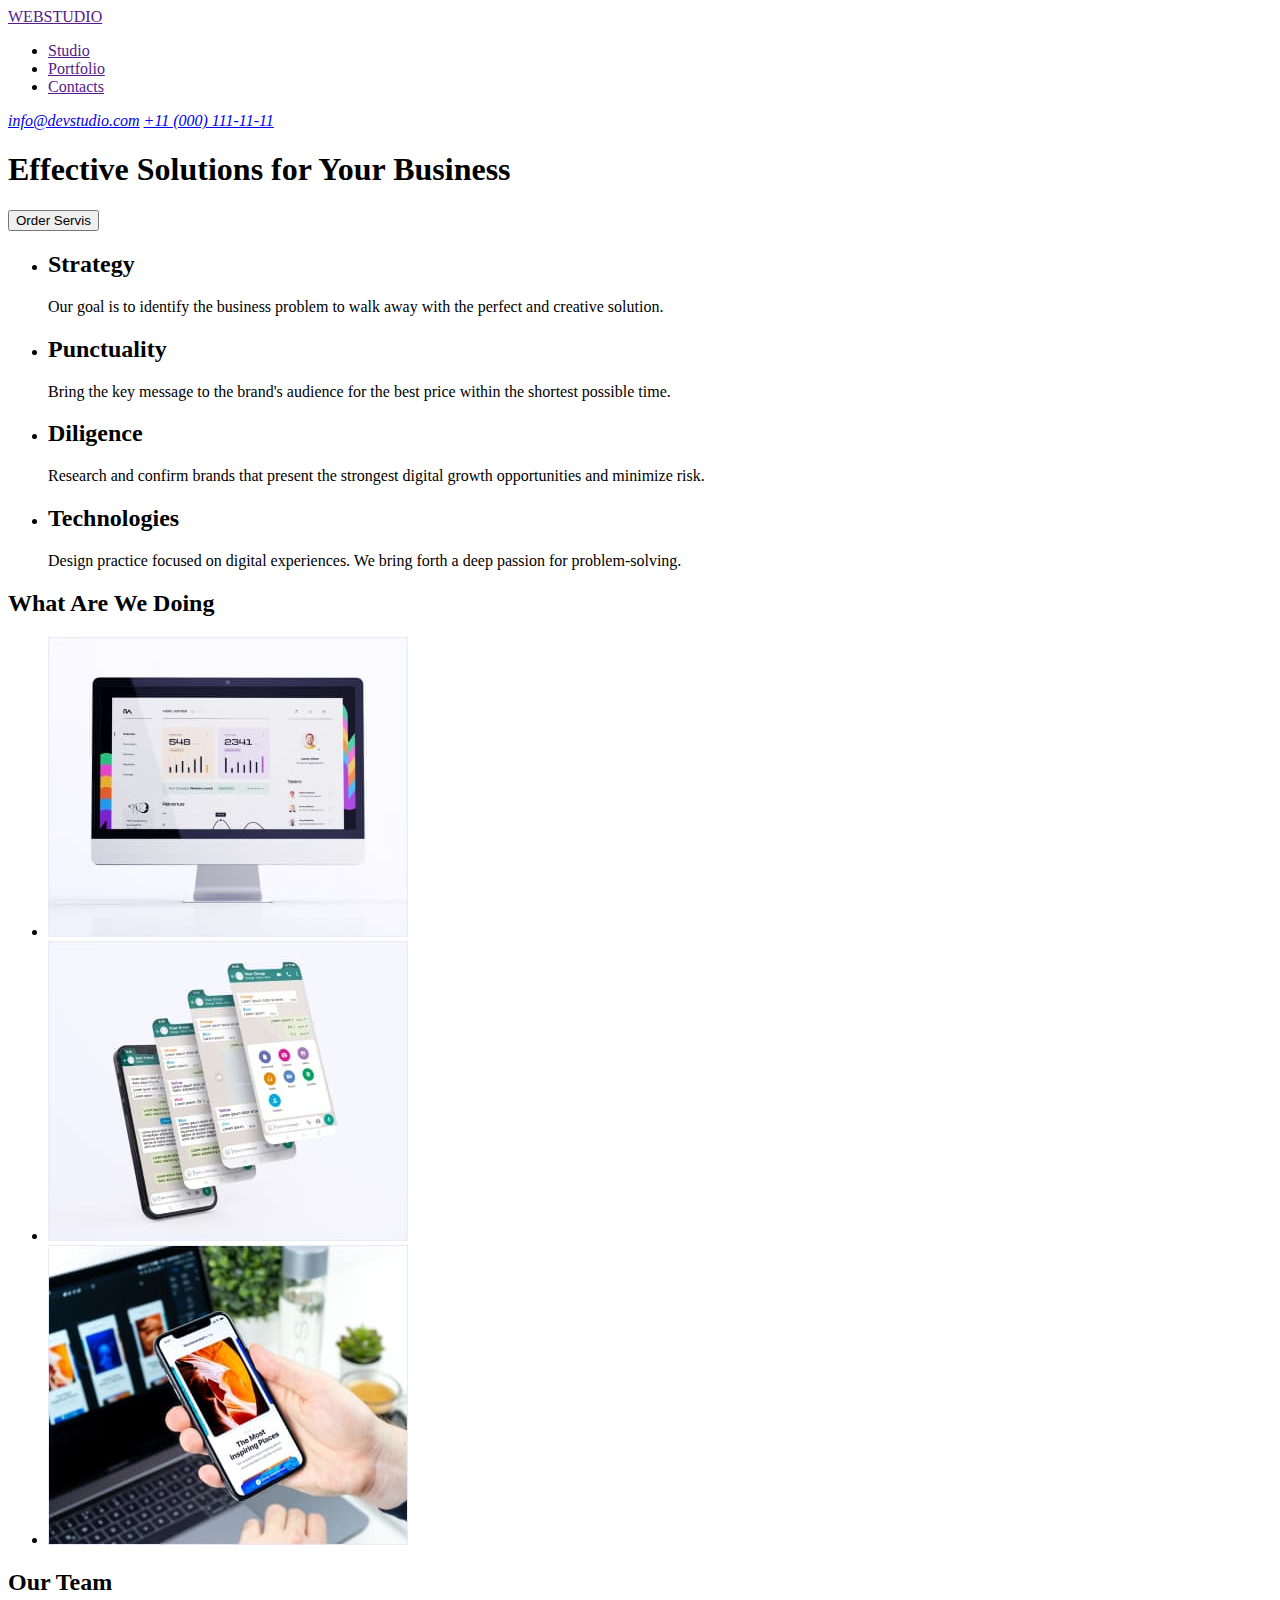
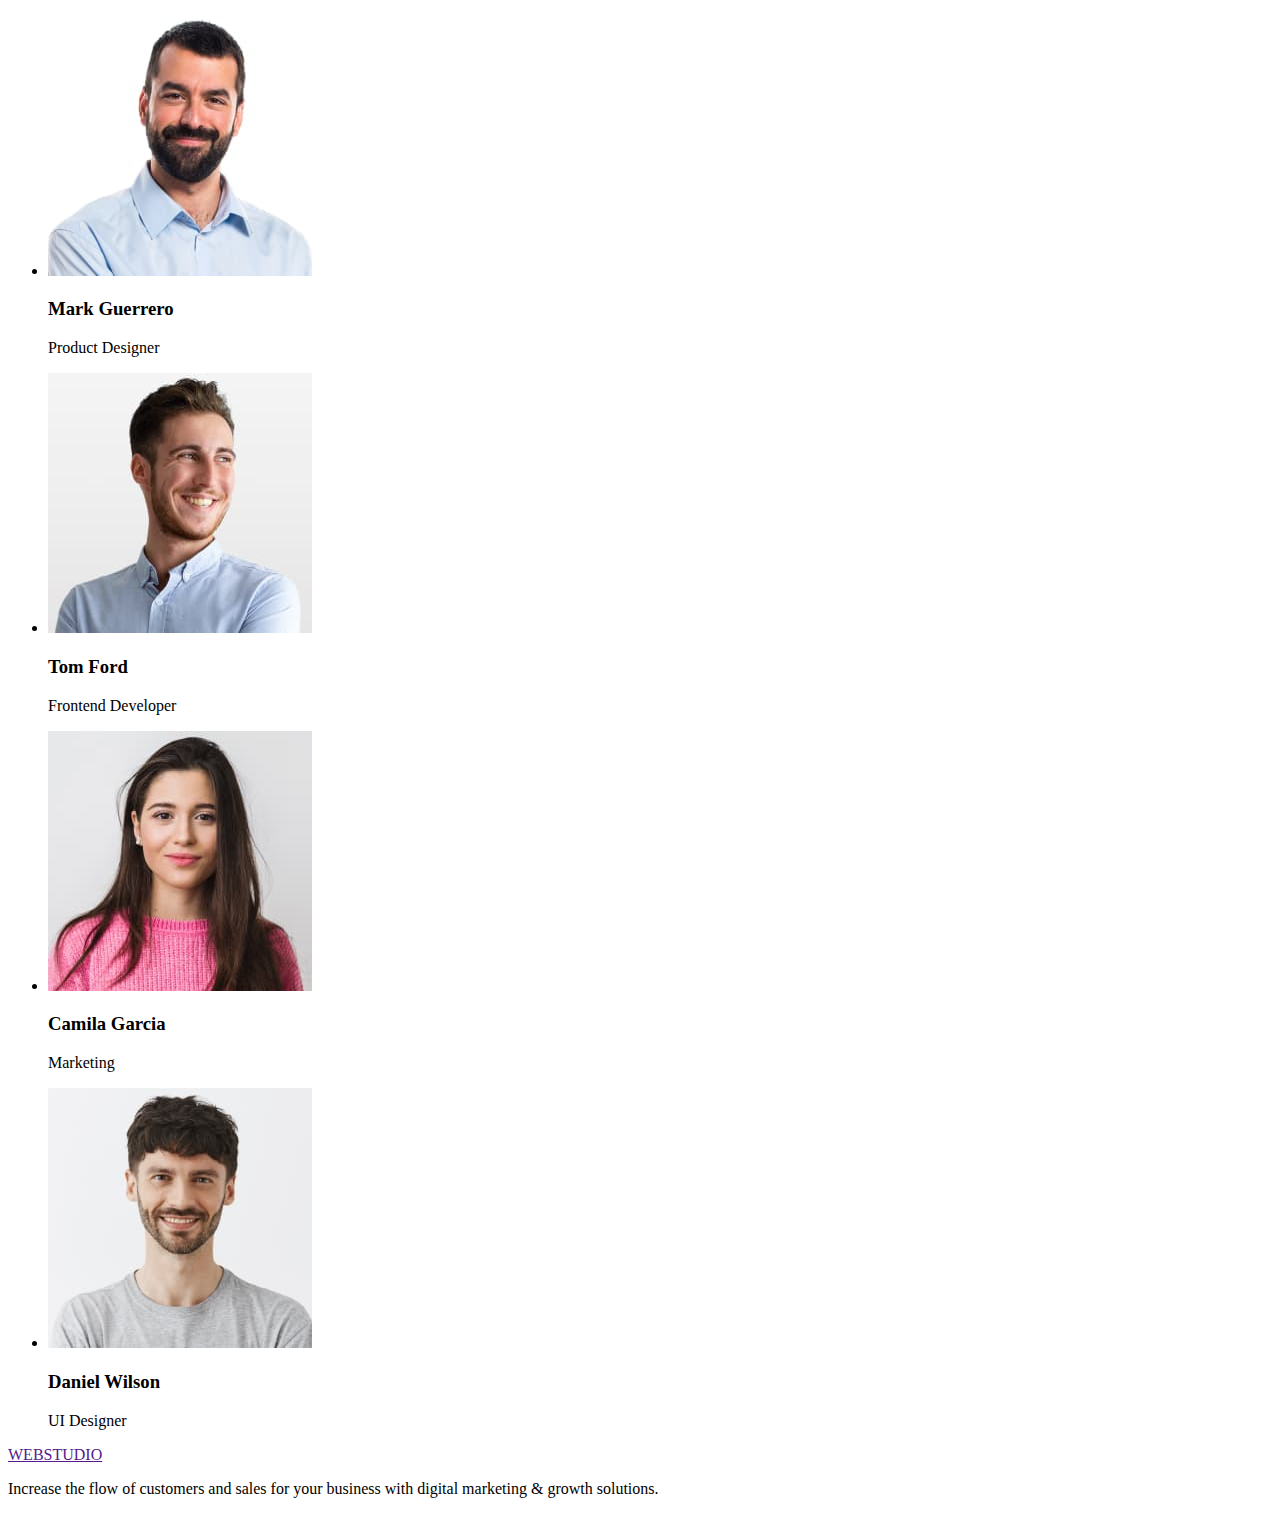
==== index.html @ ae6542f5 "вставил файлы с первого репозитория" ====
<!DOCTYPE html>
<html lang="en">
  <head>
    <meta charset="UTF-8" />
    <meta http-equiv="X-UA-Compatible" content="IE=edge" />
    <meta name="viewport" content="width=device-width, initial-scale=1.0" />
    <title>WebStudio</title>
  </head>

  <body>
    <!-- Header section -->
    <header>
      <nav>
        <a href="">WEBSTUDIO</a>
        <ul>
          <li>
            <a href="">Studio</a>
          </li>
          <li>
            <a href="">Portfolio</a>
          </li>
          <li>
            <a href="">Contacts</a>
          </li>
        </ul>
      </nav>

      <address>
        <a href="mailto:info@devstudio.com">info@devstudio.com</a>
        <a href="tel:+110001111111">+11 (000) 111-11-11</a>
      </address>
    </header>

    <main>
      <!-- Hero section -->
      <section>
        <h1>Effective Solutions for Your Business</h1>
        <button type="button">Order Servis</button>
      </section>

      <!--Section-1  -->
      <section>
        <ul>
          <li>
            <h2>Strategy</h2>
            <p>
              Our goal is to identify the business problem to walk away with the
              perfect and creative solution.
            </p>
          </li>
          <li>
            <h2>Punctuality</h2>
            <p>
              Bring the key message to the brand's audience for the best price
              within the shortest possible time.
            </p>
          </li>
          <li>
            <h2>Diligence</h2>
            <p>
              Research and confirm brands that present the strongest digital
              growth opportunities and minimize risk.
            </p>
          </li>
          <li>
            <h2>Technologies</h2>
            <p>
              Design practice focused on digital experiences. We bring forth a
              deep passion for problem-solving.
            </p>
          </li>
        </ul>
      </section>

      <!--Section-2  -->
      <section>
        <h2>What Are We Doing</h2>
        <ul>
          <li>
            <img src="./images/rectangle-1.jpg" alt="monitor" width="360" />
          </li>
          <li>
            <img src="./images/rectangle-2.jpg" alt="telefon" width="360" />
          </li>
          <li>
            <img
              src="./images/rectangle-3.jpg"
              alt="nooteboke+tel"
              width="360"
            />
          </li>
        </ul>
      </section>

      <!-- Section-3 -->
      <section>
        <h2>Our Team</h2>
        <ul>
          <li>
            <img src="./images/marc.img.jpg" alt="marc" width="264" />
            <h3>Mark Guerrero</h3>
            <p>Product Designer</p>
          </li>
          <li>
            <img src="./images/tom.img.jpg" alt="tom" width="264" />
            <h3>Tom Ford</h3>
            <p>Frontend Developer</p>
          </li>
          <li>
            <img src="./images/camila.img.jpg" alt="camila" width="264" />
            <h3>Camila Garcia</h3>
            <p>Marketing</p>
          </li>
          <li>
            <img src="./images/daniel.img.jpg" alt="daniel" width="264" />
            <h3>Daniel Wilson</h3>
            <p>UI Designer</p>
          </li>
        </ul>
      </section>
    </main>

    <!-- Footer section -->
    <footer>
      <a href="">WEBSTUDIO</a>
      <p>
        Increase the flow of customers and sales for your business with digital
        marketing & growth solutions.
      </p>
    </footer>
  </body>
</html>
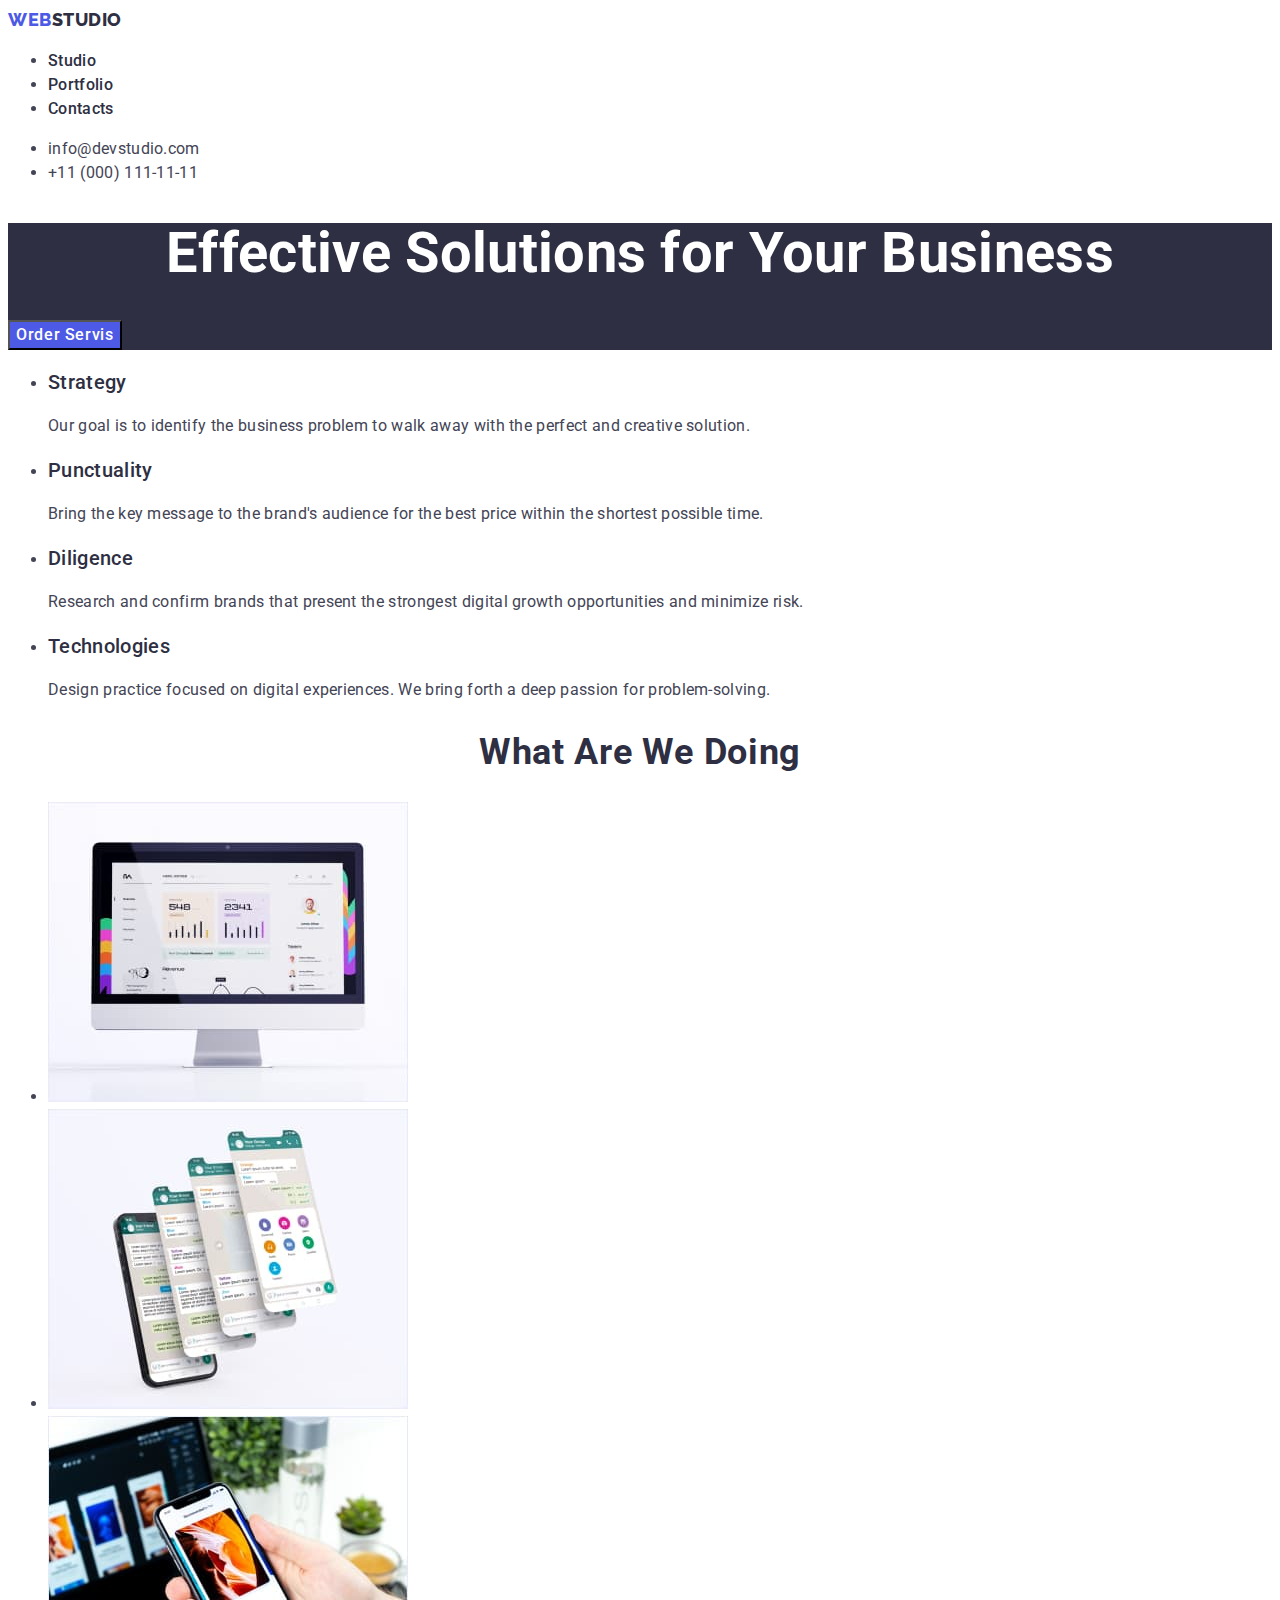
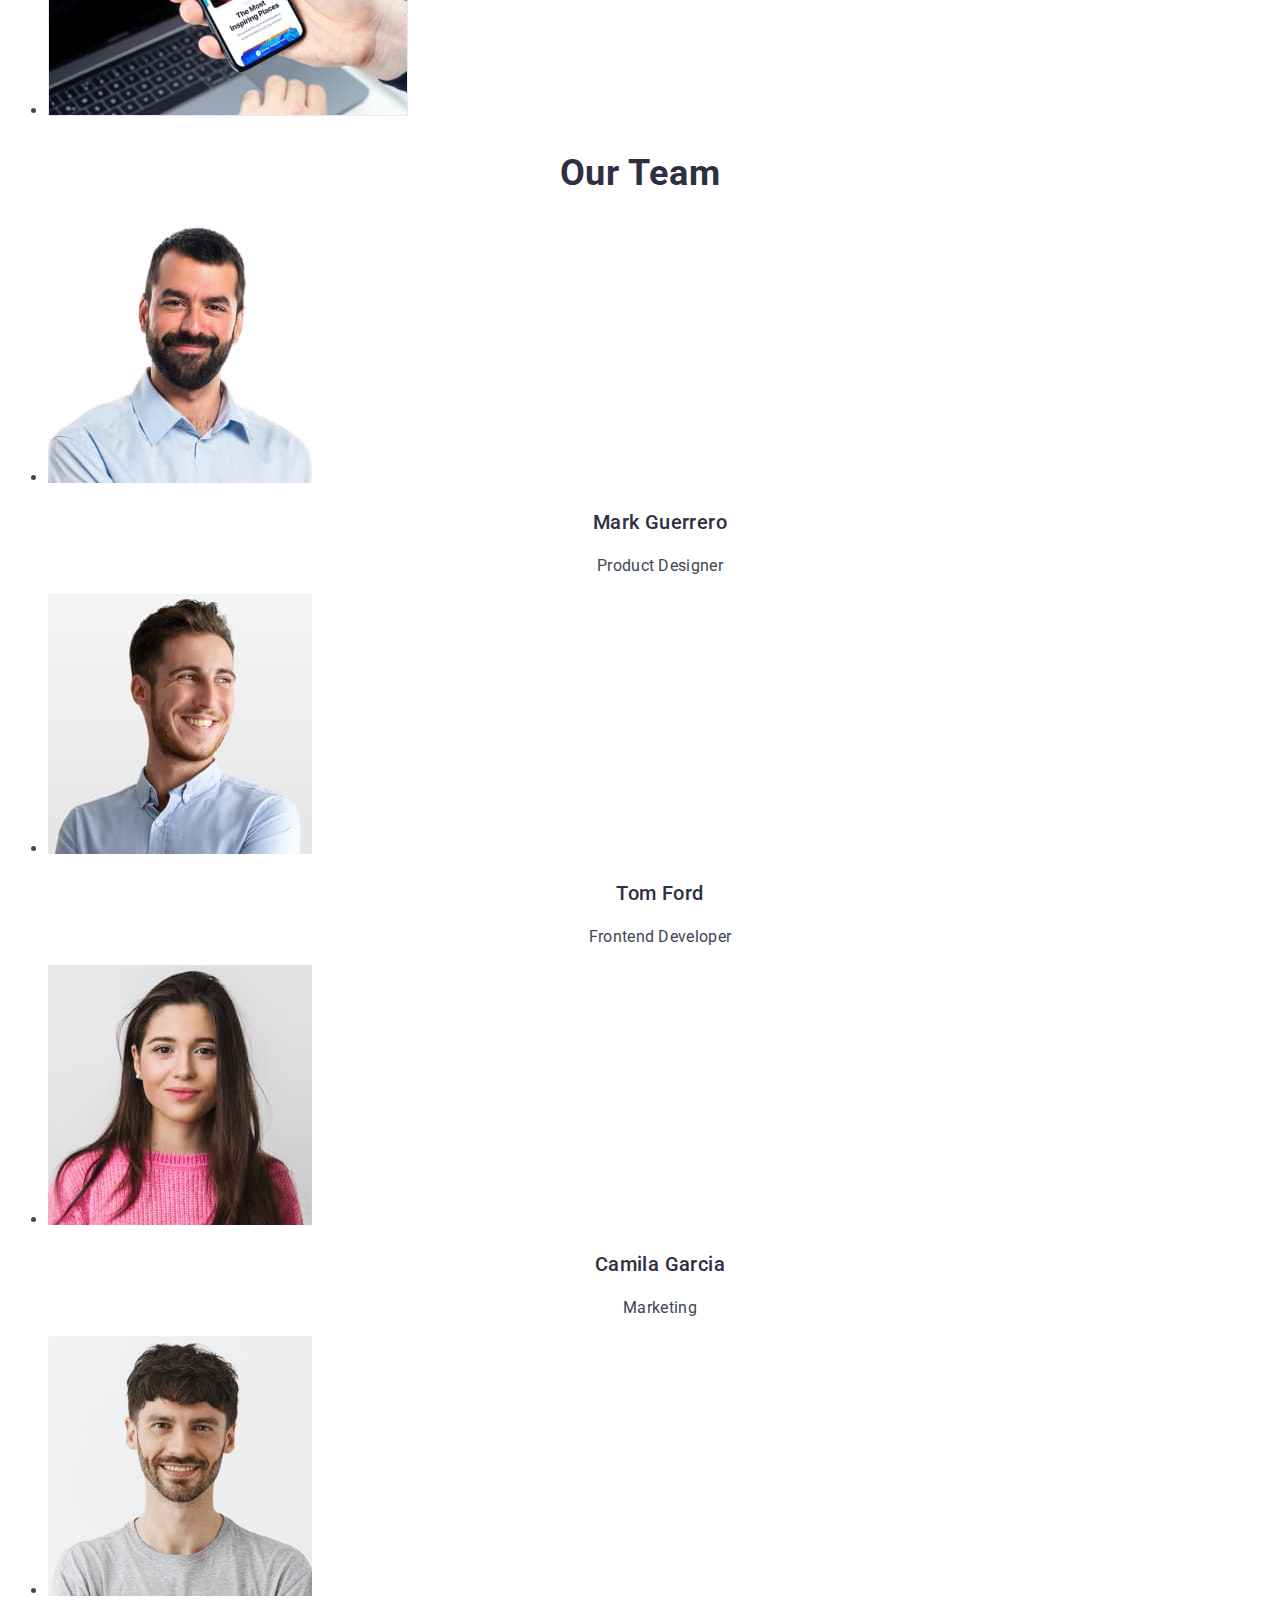
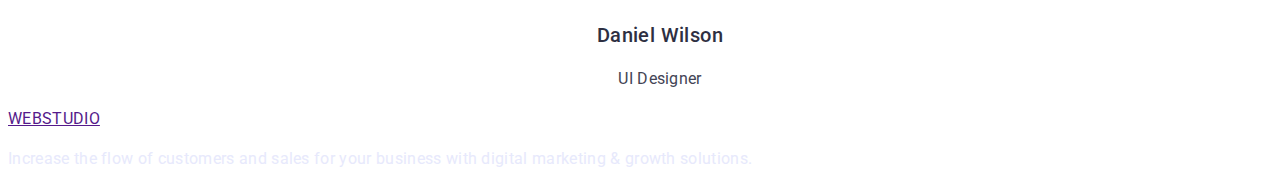
==== commit e5476996: "2 попытка" ====
--- a/index.html
+++ b/index.html
@@ -5,85 +5,103 @@
     <meta http-equiv="X-UA-Compatible" content="IE=edge" />
     <meta name="viewport" content="width=device-width, initial-scale=1.0" />
     <title>WebStudio</title>
+
+    <link rel="preconnect" href="https://fonts.googleapis.com" />
+    <link rel="preconnect" href="https://fonts.gstatic.com" crossorigin />
+    <link
+      href="https://fonts.googleapis.com/css2?family=Raleway:wght@800&family=Roboto:wght@400;500;700;900&display=swap"
+      rel="stylesheet"
+    />
+
+    <link rel="stylesheet" href="./css/styles.css" />
   </head>
 
   <body>
     <!-- Header section -->
-    <header>
-      <nav>
-        <a href="">WEBSTUDIO</a>
-        <ul>
-          <li>
-            <a href="">Studio</a>
+    <header class="header">
+      <nav class="header-nav">
+        <a class="header-logo link" href=""> WEB<span class="header-logo-dark">STUDIO</span> </a>
+        <ul class="header-menu">
+          <li class="header-menu-item">
+            <a class="header-menu-link link" href="./index.html">Studio</a>
           </li>
-          <li>
-            <a href="">Portfolio</a>
+          <li class="header-menu-item">
+            <a class="header-menu-link link" href="./portfolio.html">Portfolio</a>
           </li>
-          <li>
-            <a href="">Contacts</a>
+          <li class="header-menu-item">
+            <a class="header-menu-link link" href="">Contacts</a>
           </li>
         </ul>
       </nav>
-
-      <address>
-        <a href="mailto:info@devstudio.com">info@devstudio.com</a>
-        <a href="tel:+110001111111">+11 (000) 111-11-11</a>
+      <address class="header-contacts">
+        <ul class="header-contacts-list">
+          <li class="header-contacts-item">
+            <a class="header-contacts-link link" href="mailto:info@devstudio.com"
+              >info@devstudio.com</a
+            >
+          </li>
+          <li>
+            <a class="header-contacts-link link" href="tel:+110001111111">+11 (000) 111-11-11</a>
+          </li>
+        </ul>
       </address>
     </header>
 
     <main>
       <!-- Hero section -->
-      <section>
-        <h1>Effective Solutions for Your Business</h1>
-        <button type="button">Order Servis</button>
+      <section class="hero">
+        <h1 class="hero-title">Effective Solutions for Your Business</h1>
+        <button class="hero-btn" type="button">Order Servis</button>
       </section>
 
-      <!--Section-1  -->
-      <section>
-        <ul>
-          <li>
-            <h2>Strategy</h2>
-            <p>
-              Our goal is to identify the business problem to walk away with the
-              perfect and creative solution.
+      <!-- Features section -->
+      <section class="features section">
+        <h2 class="features-title" hidden>Features</h2>
+        <ul class="features-list">
+          <li class="features-item">
+            <h3 class="features-subtitle">Strategy</h3>
+            <p class="features-text">
+              Our goal is to identify the business problem to walk away with the perfect and
+              creative solution.
             </p>
           </li>
-          <li>
-            <h2>Punctuality</h2>
-            <p>
-              Bring the key message to the brand's audience for the best price
-              within the shortest possible time.
+          <li class="features-item">
+            <h3 class="features-subtitle">Punctuality</h3>
+            <p class="features-text">
+              Bring the key message to the brand's audience for the best price within the shortest
+              possible time.
             </p>
           </li>
-          <li>
-            <h2>Diligence</h2>
-            <p>
-              Research and confirm brands that present the strongest digital
-              growth opportunities and minimize risk.
+          <li class="features-item">
+            <h3 class="features-subtitle">Diligence</h3>
+            <p class="features-text">
+              Research and confirm brands that present the strongest digital growth opportunities
+              and minimize risk.
             </p>
           </li>
-          <li>
-            <h2>Technologies</h2>
-            <p>
-              Design practice focused on digital experiences. We bring forth a
-              deep passion for problem-solving.
+          <li class="features-item">
+            <h3 class="features-subtitle">Technologies</h3>
+            <p class="features-text">
+              Design practice focused on digital experiences. We bring forth a deep passion for
+              problem-solving.
             </p>
           </li>
         </ul>
       </section>
 
-      <!--Section-2  -->
-      <section>
-        <h2>What Are We Doing</h2>
-        <ul>
-          <li>
-            <img src="./images/rectangle-1.jpg" alt="monitor" width="360" />
+      <!--Benefits section  -->
+      <section class="benefits section">
+        <h2 class="benefits-title">What Are We Doing</h2>
+        <ul class="benefits-list">
+          <li class="benefits-item">
+            <img class="benefits-pic" src="./images/rectangle-1.jpg" alt="monitor" width="360" />
           </li>
-          <li>
-            <img src="./images/rectangle-2.jpg" alt="telefon" width="360" />
+          <li class="benefits-item">
+            <img class="benefits-pic" src="./images/rectangle-2.jpg" alt="telefon" width="360" />
           </li>
-          <li>
+          <li class="benefits-item">
             <img
+              class="benefits-pic"
               src="./images/rectangle-3.jpg"
               alt="nooteboke+tel"
               width="360"
@@ -92,40 +110,40 @@
         </ul>
       </section>
 
-      <!-- Section-3 -->
-      <section>
-        <h2>Our Team</h2>
-        <ul>
-          <li>
-            <img src="./images/marc.img.jpg" alt="marc" width="264" />
-            <h3>Mark Guerrero</h3>
-            <p>Product Designer</p>
+      <!-- Team section -->
+      <section class="team section">
+        <h2 class="team-title">Our Team</h2>
+        <ul class="team-list">
+          <li class="team-card">
+            <img class="team-avatar" src="./images/marc.img.jpg" alt="marc" width="264" />
+            <h3 class="team-name">Mark Guerrero</h3>
+            <p class="team-position">Product Designer</p>
           </li>
-          <li>
-            <img src="./images/tom.img.jpg" alt="tom" width="264" />
-            <h3>Tom Ford</h3>
-            <p>Frontend Developer</p>
+          <li class="team-card">
+            <img class="team-avatar" src="./images/tom.img.jpg" alt="tom" width="264" />
+            <h3 class="team-name">Tom Ford</h3>
+            <p class="team-position">Frontend Developer</p>
           </li>
-          <li>
-            <img src="./images/camila.img.jpg" alt="camila" width="264" />
-            <h3>Camila Garcia</h3>
-            <p>Marketing</p>
+          <li class="team-card">
+            <img class="team-avatar" src="./images/camila.img.jpg" alt="camila" width="264" />
+            <h3 class="team-name">Camila Garcia</h3>
+            <p class="team-position">Marketing</p>
           </li>
-          <li>
-            <img src="./images/daniel.img.jpg" alt="daniel" width="264" />
-            <h3>Daniel Wilson</h3>
-            <p>UI Designer</p>
+          <li class="team-card">
+            <img class="team-avatar" src="./images/daniel.img.jpg" alt="daniel" width="264" />
+            <h3 class="team-name">Daniel Wilson</h3>
+            <p class="team-position">UI Designer</p>
           </li>
         </ul>
       </section>
     </main>
 
     <!-- Footer section -->
-    <footer>
-      <a href="">WEBSTUDIO</a>
-      <p>
-        Increase the flow of customers and sales for your business with digital
-        marketing & growth solutions.
+    <footer class="footer">
+      <a class="footer-logo" href="">WEBSTUDIO</a>
+      <p class="footer-desc">
+        Increase the flow of customers and sales for your business with digital marketing & growth
+        solutions.
       </p>
     </footer>
   </body>
--- a/css/styles.css
+++ b/css/styles.css
@@ -0,0 +1,226 @@
+/* Variables */
+:root {
+  /* fonts */
+  --primary-font: Roboto, sans-serif;
+  --secondary-font: Raleway, sans-serif;
+
+  /* colors */
+  --iris: #4d5ae5;
+  --ocean: #404bbf;
+  --navy-blue: #2e2f42;
+  --green: #31d0aa;
+  --slate: #434455;
+  --light-slave: #8e8f99;
+  --cornflower: #e7e9fc;
+  --cloud: #f4f4fd;
+  --navy-blue-modal: #2e2f42;
+  --grey: #2e2f42;
+  --light: #ffffff;
+  /* others */
+}
+
+/* Base styles */
+body {
+  font-family: var(--primary-font);
+  font-size: 16px;
+  line-height: calc(24 / 16);
+  letter-spacing: 0.02em;
+  color: var(--slate);
+}
+
+.link {
+  text-decoration: none;
+}
+
+/* Header styles */
+.header {
+}
+.header-nav {
+}
+.header-logo {
+  font-family: var(--secondary-font);
+  font-weight: 800;
+  font-size: 18px;
+  line-height: calc(24 / 18);
+  letter-spacing: 0.03em;
+  text-transform: uppercase;
+  color: var(--iris);
+}
+.header-logo-dark {
+  color: var(--navy-blue);
+}
+.header-menu {
+}
+.header-menu-item {
+}
+.header-menu-link {
+  font-weight: 500;
+  color: var(--navy-blue);
+}
+.header-contacts {
+  font-style: normal;
+}
+.header-contacts-list {
+}
+.header-contacts-item {
+}
+.header-contacts-link {
+  color: var(--slate);
+}
+
+/* Hero styles */
+.hero {
+  background-color: var(--navy-blue);
+}
+.hero-title {
+  font-weight: 700;
+  font-size: 56px;
+  line-height: calc(60 / 56);
+  text-align: center;
+  color: var(--light);
+}
+.hero-btn {
+  background-color: var(--iris);
+
+  font-family: inherit;
+  font-weight: 500;
+  font-size: 16px;
+  line-height: calc(24 / 16);
+  letter-spacing: 0.04em;
+
+  color: var(--light);
+}
+
+/* Features styles */
+.features {
+}
+
+.features-title {
+}
+.features-list {
+}
+.features-item {
+}
+.features-subtitle {
+  font-weight: 500;
+  font-size: 20px;
+  line-height: calc(24 / 20);
+  color: var(--navy-blue);
+}
+.features-text {
+}
+/* Benefits styles */
+
+.benefits {
+}
+.section {
+}
+.benefits-title {
+  font-weight: 700;
+  font-size: 36px;
+  line-height: calc(40 / 36);
+  text-align: center;
+  letter-spacing: 0.02em;
+  text-transform: capitalize;
+
+  color: var(--navy-blue);
+}
+.benefits-list {
+}
+.benefits-item {
+}
+.benefits-pic {
+}
+
+/* Team styles */
+.team {
+}
+.section {
+}
+.team-title {
+  font-weight: 700;
+  font-size: 36px;
+  line-height: calc(40 / 36);
+  text-align: center;
+  letter-spacing: 0.02em;
+  text-transform: capitalize;
+  color: var(--navy-blue);
+}
+.team-list {
+}
+.team-card {
+}
+.team-avatar {
+}
+.team-name {
+  font-weight: 500;
+  font-size: 20px;
+  line-height: calc(24 / 20);
+  text-align: center;
+  letter-spacing: 0.02em;
+  color: var(--navy-blue);
+}
+.team-position {
+  font-family: 'Roboto';
+  font-style: normal;
+  font-size: 16px;
+  line-height: calc(24 / 16);
+  text-align: center;
+  letter-spacing: 0.02em;
+  color: var(--slate);
+}
+
+/* Portfolio */
+.portfolio {
+}
+.portfolio-title {
+}
+.portfolio-filter {
+}
+.portfolio-filter-item {
+}
+.portfolio-filter-btn {
+  font-family: inherit;
+}
+.portfolio-projects {
+}
+.portfolio-projects-card {
+}
+.porfolio-projects-img {
+}
+.portfolio-projects-subtitle {
+  font-weight: 500;
+  font-size: 20px;
+  line-height: calc(24 / 20);
+  letter-spacing: 0.02em;
+  color: var(--navy-blue);
+}
+.portfolio-projects-text {
+  font-size: 16px;
+  line-height: calc(24 / 16);
+  letter-spacing: 0.02em;
+  color: var(--slate);
+}
+/* Footer */
+.footer {
+}
+.footer-logo {
+}
+
+.footer-desc {
+  font-weight: 400;
+  font-size: 16px;
+  line-height: calc(24 / 16);
+
+  letter-spacing: 0.02em;
+  color: var(--cornflower);
+}
+.footer-logo-light {
+  font-weight: 800;
+  font-size: 18px;
+  line-height: 21px;
+  align-items: center;
+  letter-spacing: 0.03em;
+  text-transform: none;
+  color: var(--cloud);
+}
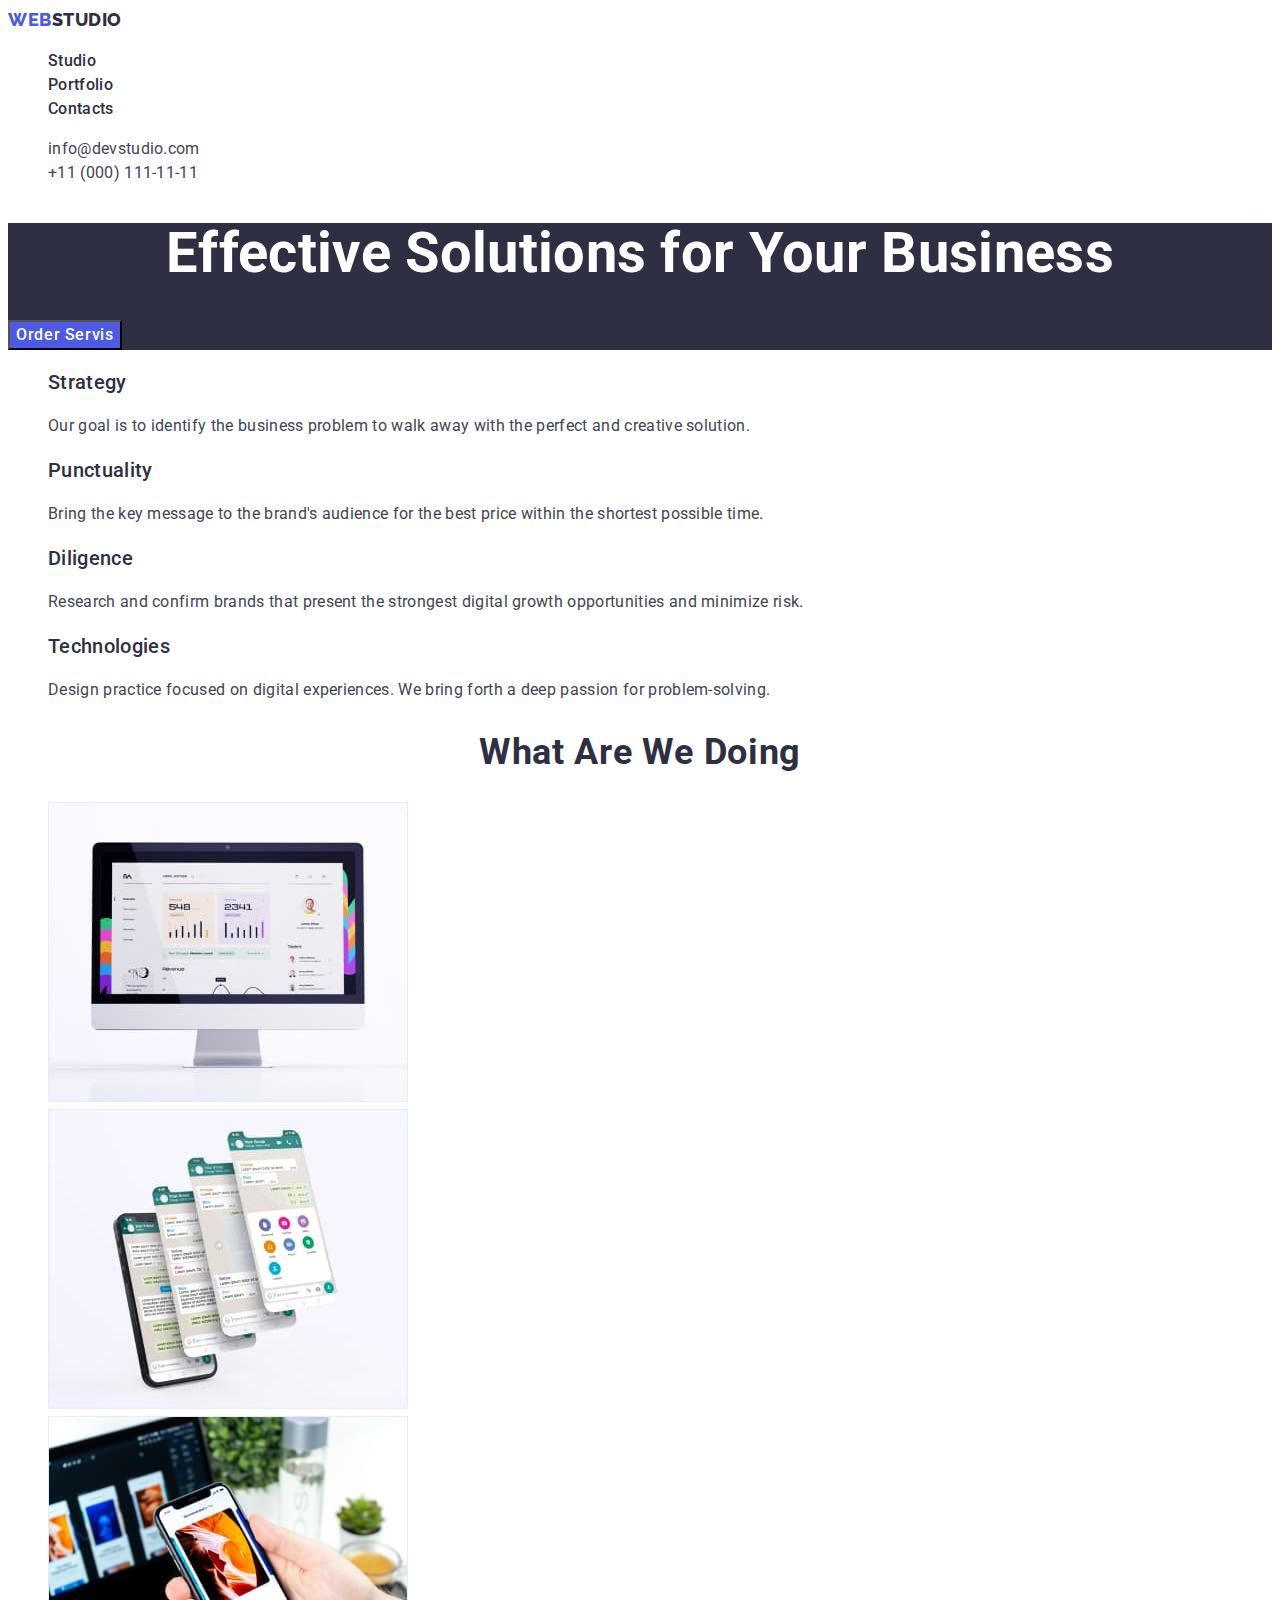
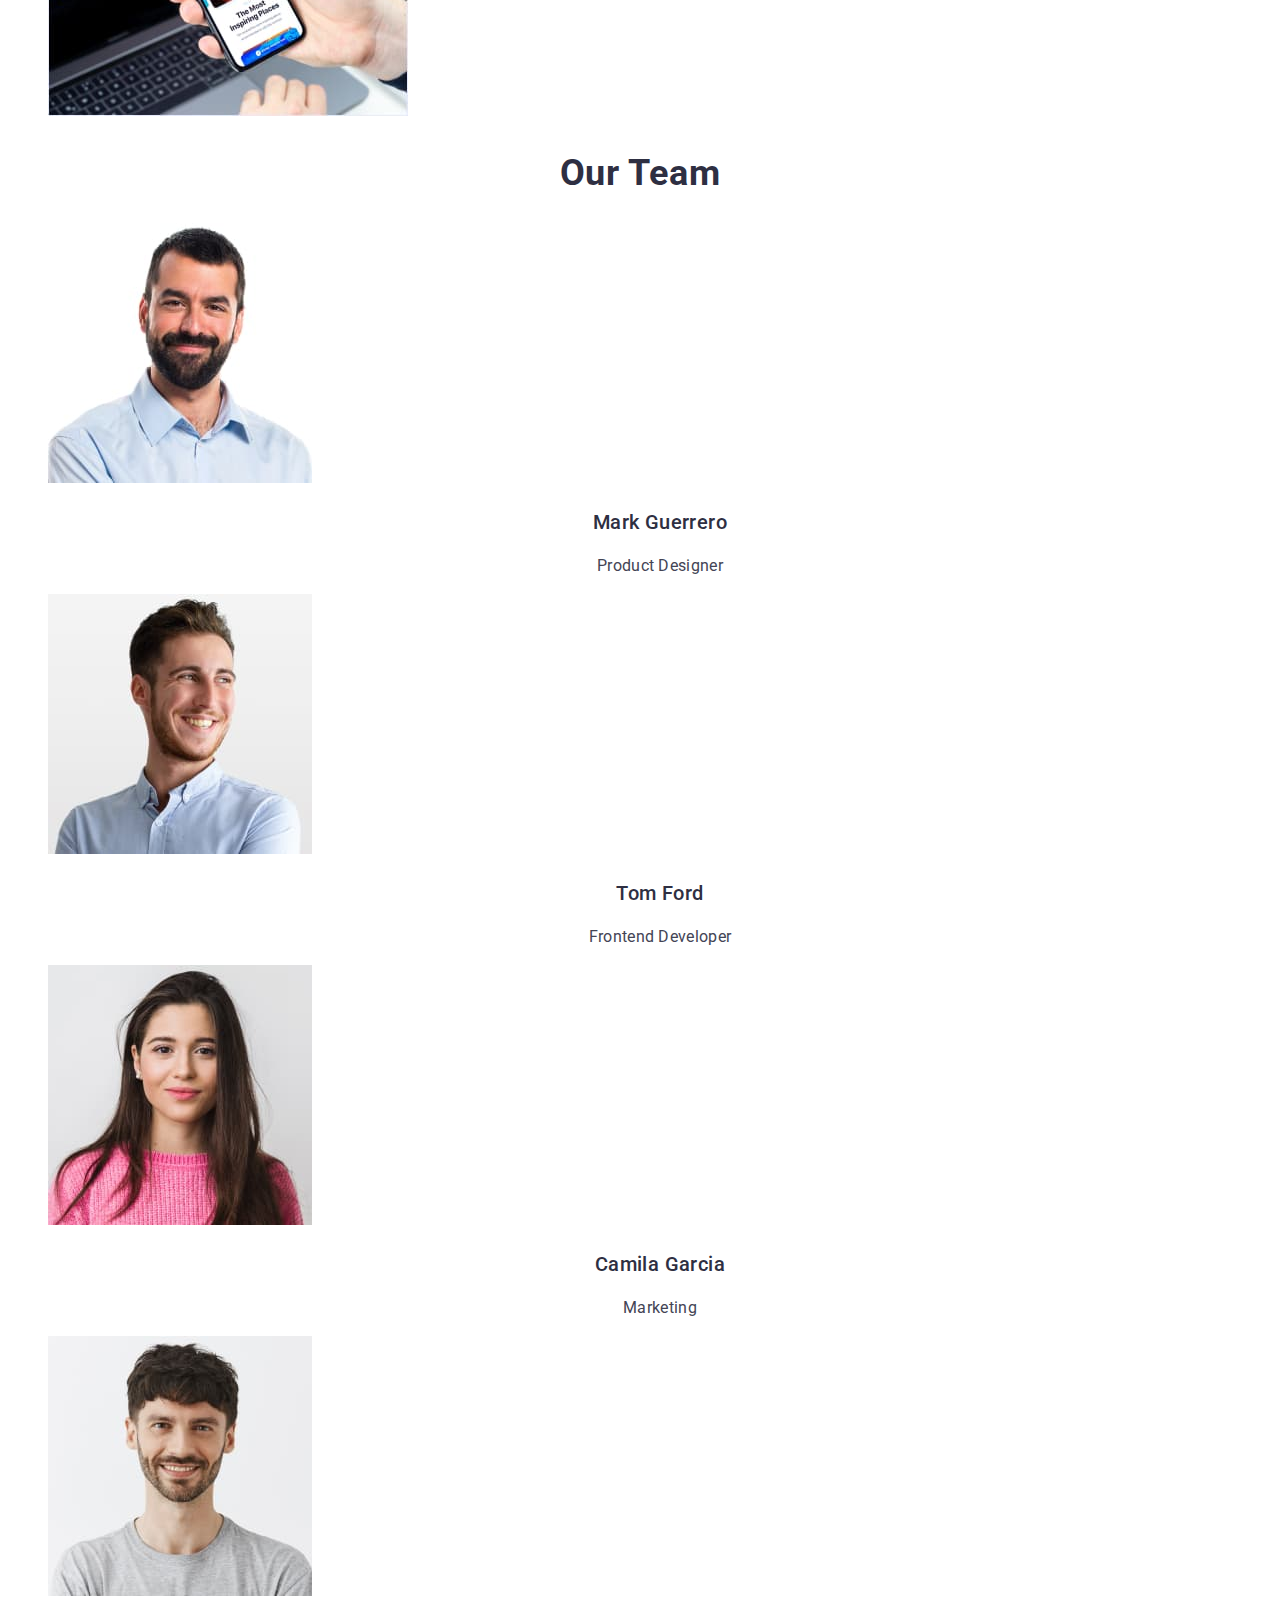
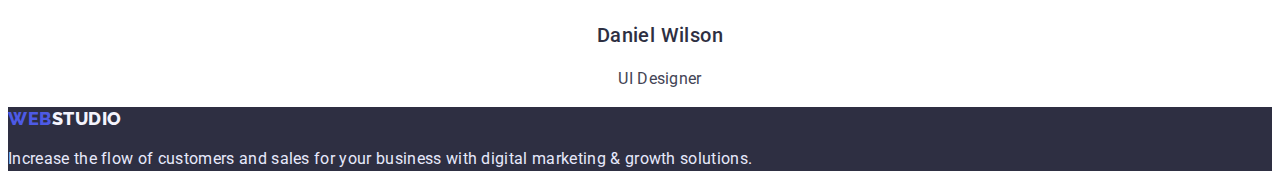
==== commit 56fcc401: "3 потытка" ====
--- a/index.html
+++ b/index.html
@@ -21,12 +21,12 @@
     <header class="header">
       <nav class="header-nav">
         <a class="header-logo link" href=""> WEB<span class="header-logo-dark">STUDIO</span> </a>
-        <ul class="header-menu">
+        <ul class="header-menu list">
           <li class="header-menu-item">
-            <a class="header-menu-link link" href="./index.html">Studio</a>
+            <a class="header-menu-link link curent" href="./index.html">Studio</a>
           </li>
           <li class="header-menu-item">
-            <a class="header-menu-link link" href="./portfolio.html">Portfolio</a>
+            <a class="header-menu-link link curent" href="./portfolio.html">Portfolio</a>
           </li>
           <li class="header-menu-item">
             <a class="header-menu-link link" href="">Contacts</a>
@@ -34,7 +34,7 @@
         </ul>
       </nav>
       <address class="header-contacts">
-        <ul class="header-contacts-list">
+        <ul class="header-contacts-list list">
           <li class="header-contacts-item">
             <a class="header-contacts-link link" href="mailto:info@devstudio.com"
               >info@devstudio.com</a
@@ -57,7 +57,7 @@
       <!-- Features section -->
       <section class="features section">
         <h2 class="features-title" hidden>Features</h2>
-        <ul class="features-list">
+        <ul class="features-list list">
           <li class="features-item">
             <h3 class="features-subtitle">Strategy</h3>
             <p class="features-text">
@@ -92,7 +92,7 @@
       <!--Benefits section  -->
       <section class="benefits section">
         <h2 class="benefits-title">What Are We Doing</h2>
-        <ul class="benefits-list">
+        <ul class="benefits-list list">
           <li class="benefits-item">
             <img class="benefits-pic" src="./images/rectangle-1.jpg" alt="monitor" width="360" />
           </li>
@@ -113,7 +113,7 @@
       <!-- Team section -->
       <section class="team section">
         <h2 class="team-title">Our Team</h2>
-        <ul class="team-list">
+        <ul class="team-list list">
           <li class="team-card">
             <img class="team-avatar" src="./images/marc.img.jpg" alt="marc" width="264" />
             <h3 class="team-name">Mark Guerrero</h3>
@@ -140,7 +140,7 @@
 
     <!-- Footer section -->
     <footer class="footer">
-      <a class="footer-logo" href="">WEBSTUDIO</a>
+      <a class="footer-logo link" href="">WEB<span class="footer-logo-light">STUDIO</span></a>
       <p class="footer-desc">
         Increase the flow of customers and sales for your business with digital marketing & growth
         solutions.
--- a/css/styles.css
+++ b/css/styles.css
@@ -31,7 +31,9 @@
 .link {
   text-decoration: none;
 }
-
+.list {
+  list-style: none;
+}
 /* Header styles */
 .header {
 }
@@ -87,8 +89,16 @@
   font-size: 16px;
   line-height: calc(24 / 16);
   letter-spacing: 0.04em;
-
+  cursor: pointer;
   color: var(--light);
+}
+.curent:hover,
+.curent:focus {
+  background-color: var(--ocean);
+}
+.portfolio-filter-btn:hover,
+.portfolio-filter-btn:focus {
+  background-color: var(--ocean);
 }
 
 /* Features styles */
@@ -181,6 +191,8 @@
 }
 .portfolio-filter-btn {
   font-family: inherit;
+  cursor: pointer;
+  background-color: var(--light);
 }
 .portfolio-projects {
 }
@@ -203,8 +215,19 @@
 }
 /* Footer */
 .footer {
+  background-color: var(--navy-blue);
 }
 .footer-logo {
+  font-family: 'Raleway';
+  font-style: normal;
+  font-weight: 800;
+  font-size: 18px;
+  line-height: calc(24 / 18);
+  display: flex;
+  align-items: center;
+  letter-spacing: 0.03em;
+  text-transform: uppercase;
+  color: var(--iris);
 }
 
 .footer-desc {
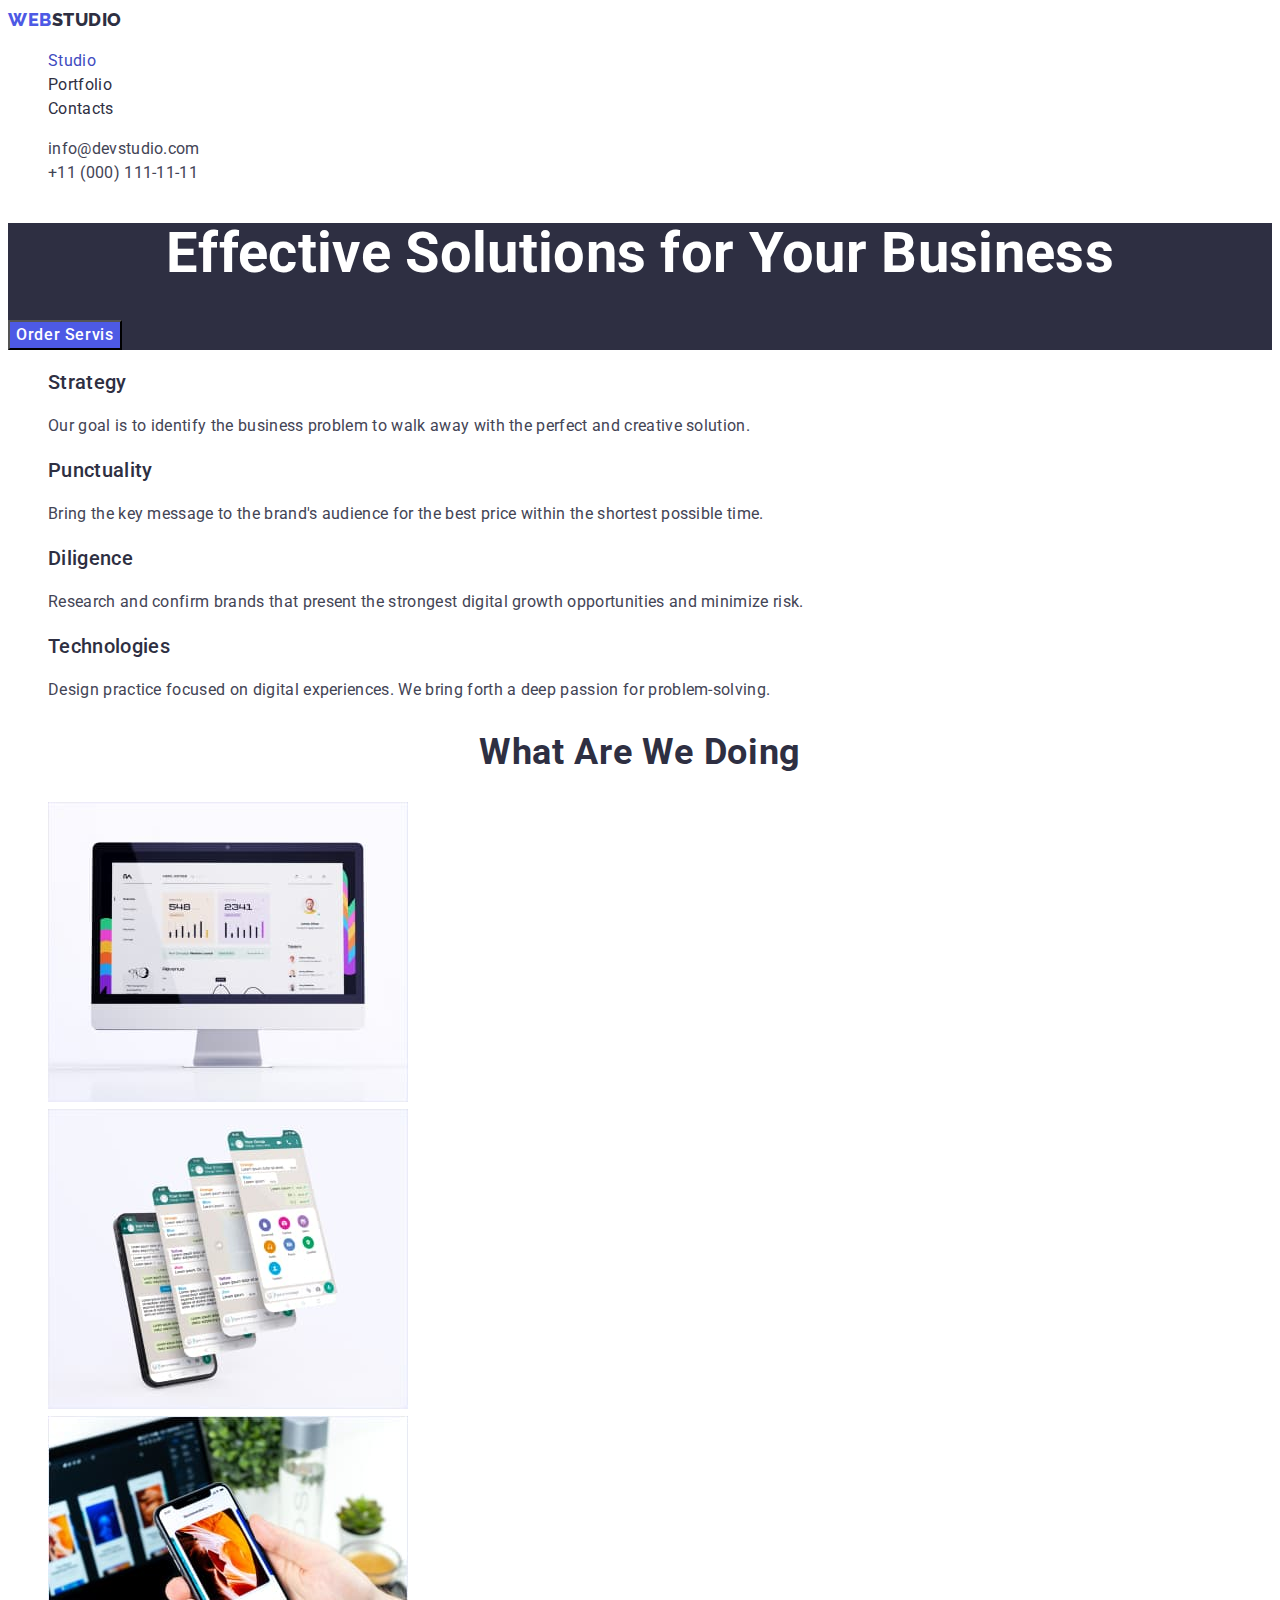
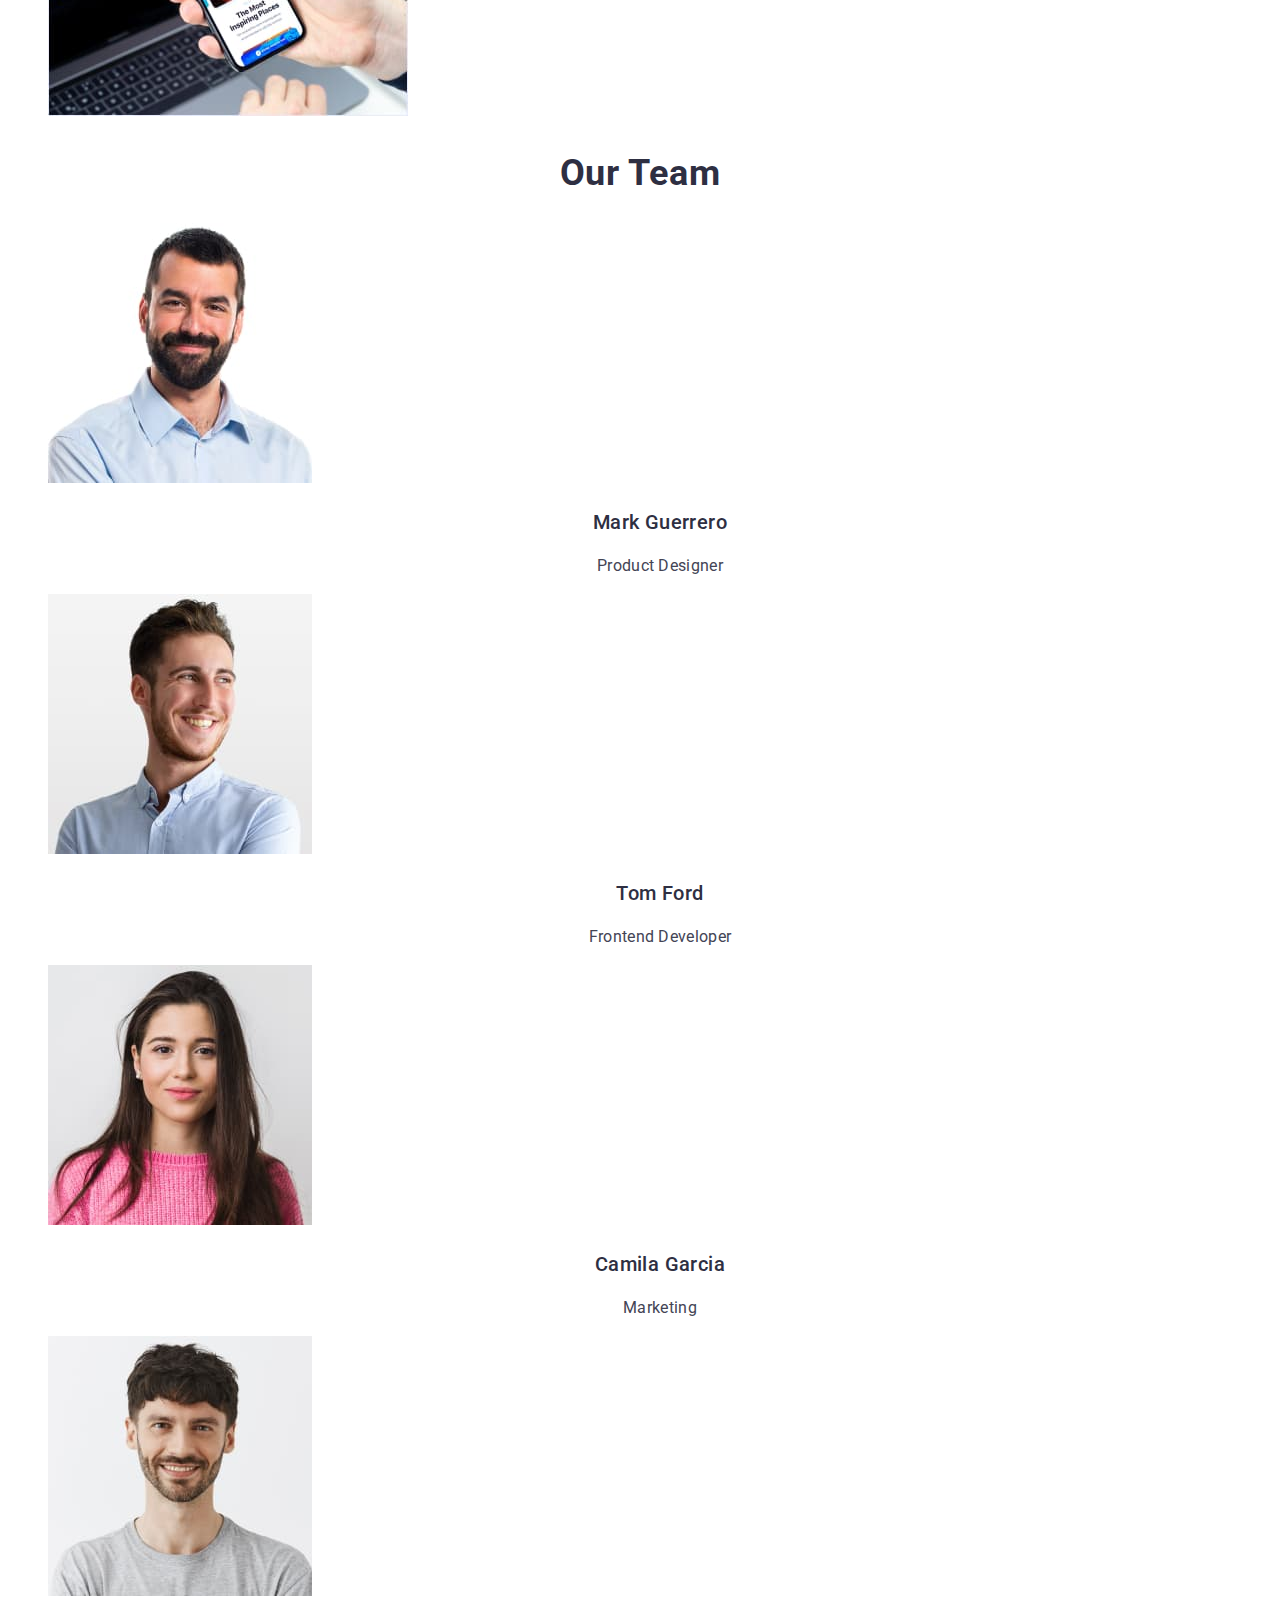
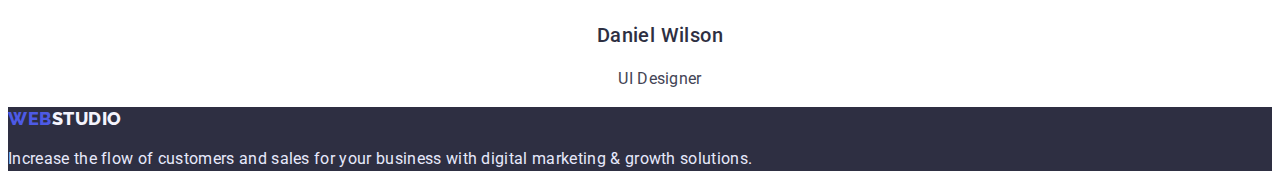
==== commit 20f53af6: "update homework" ====
--- a/index.html
+++ b/index.html
@@ -26,7 +26,7 @@
             <a class="header-menu-link link curent" href="./index.html">Studio</a>
           </li>
           <li class="header-menu-item">
-            <a class="header-menu-link link curent" href="./portfolio.html">Portfolio</a>
+            <a class="header-menu-link link" href="./portfolio.html">Portfolio</a>
           </li>
           <li class="header-menu-item">
             <a class="header-menu-link link" href="">Contacts</a>
@@ -46,7 +46,6 @@
         </ul>
       </address>
     </header>
-
     <main>
       <!-- Hero section -->
       <section class="hero">
--- a/css/styles.css
+++ b/css/styles.css
@@ -55,7 +55,7 @@
 }
 .header-menu-item {
 }
-.header-menu-link {
+.header-menu-link:hover .header-menu-link {
   font-weight: 500;
   color: var(--navy-blue);
 }
@@ -83,22 +83,31 @@
 }
 .hero-btn {
   background-color: var(--iris);
-
+  color: var(--light);
   font-family: inherit;
   font-weight: 500;
   font-size: 16px;
   line-height: calc(24 / 16);
   letter-spacing: 0.04em;
   cursor: pointer;
-  color: var(--light);
-}
-.curent:hover,
-.curent:focus {
+}
+.hero-btn:hover,
+.hero-btn:focus {
   background-color: var(--ocean);
 }
-.portfolio-filter-btn:hover,
-.portfolio-filter-btn:focus {
-  background-color: var(--ocean);
+.header-menu-link {
+  color: var(--navy-blue);
+}
+.header-menu-link:hover,
+.header-menu-link:focus {
+  color: var(--ocean);
+}
+.header-contacts-link:hover,
+.header-contacts-link:focus {
+  color: var(--ocean);
+}
+.curent {
+  color: var(--ocean);
 }
 
 /* Features styles */
@@ -192,8 +201,15 @@
 .portfolio-filter-btn {
   font-family: inherit;
   cursor: pointer;
-  background-color: var(--light);
-}
+  color: var(--iris);
+  background-color: var(--cloud--);
+}
+.portfolio-filter-btn:hover,
+.portfolio-filter-btn:focus {
+  color: var(--light);
+  background-color: var(--ocean);
+}
+
 .portfolio-projects {
 }
 .portfolio-projects-card {
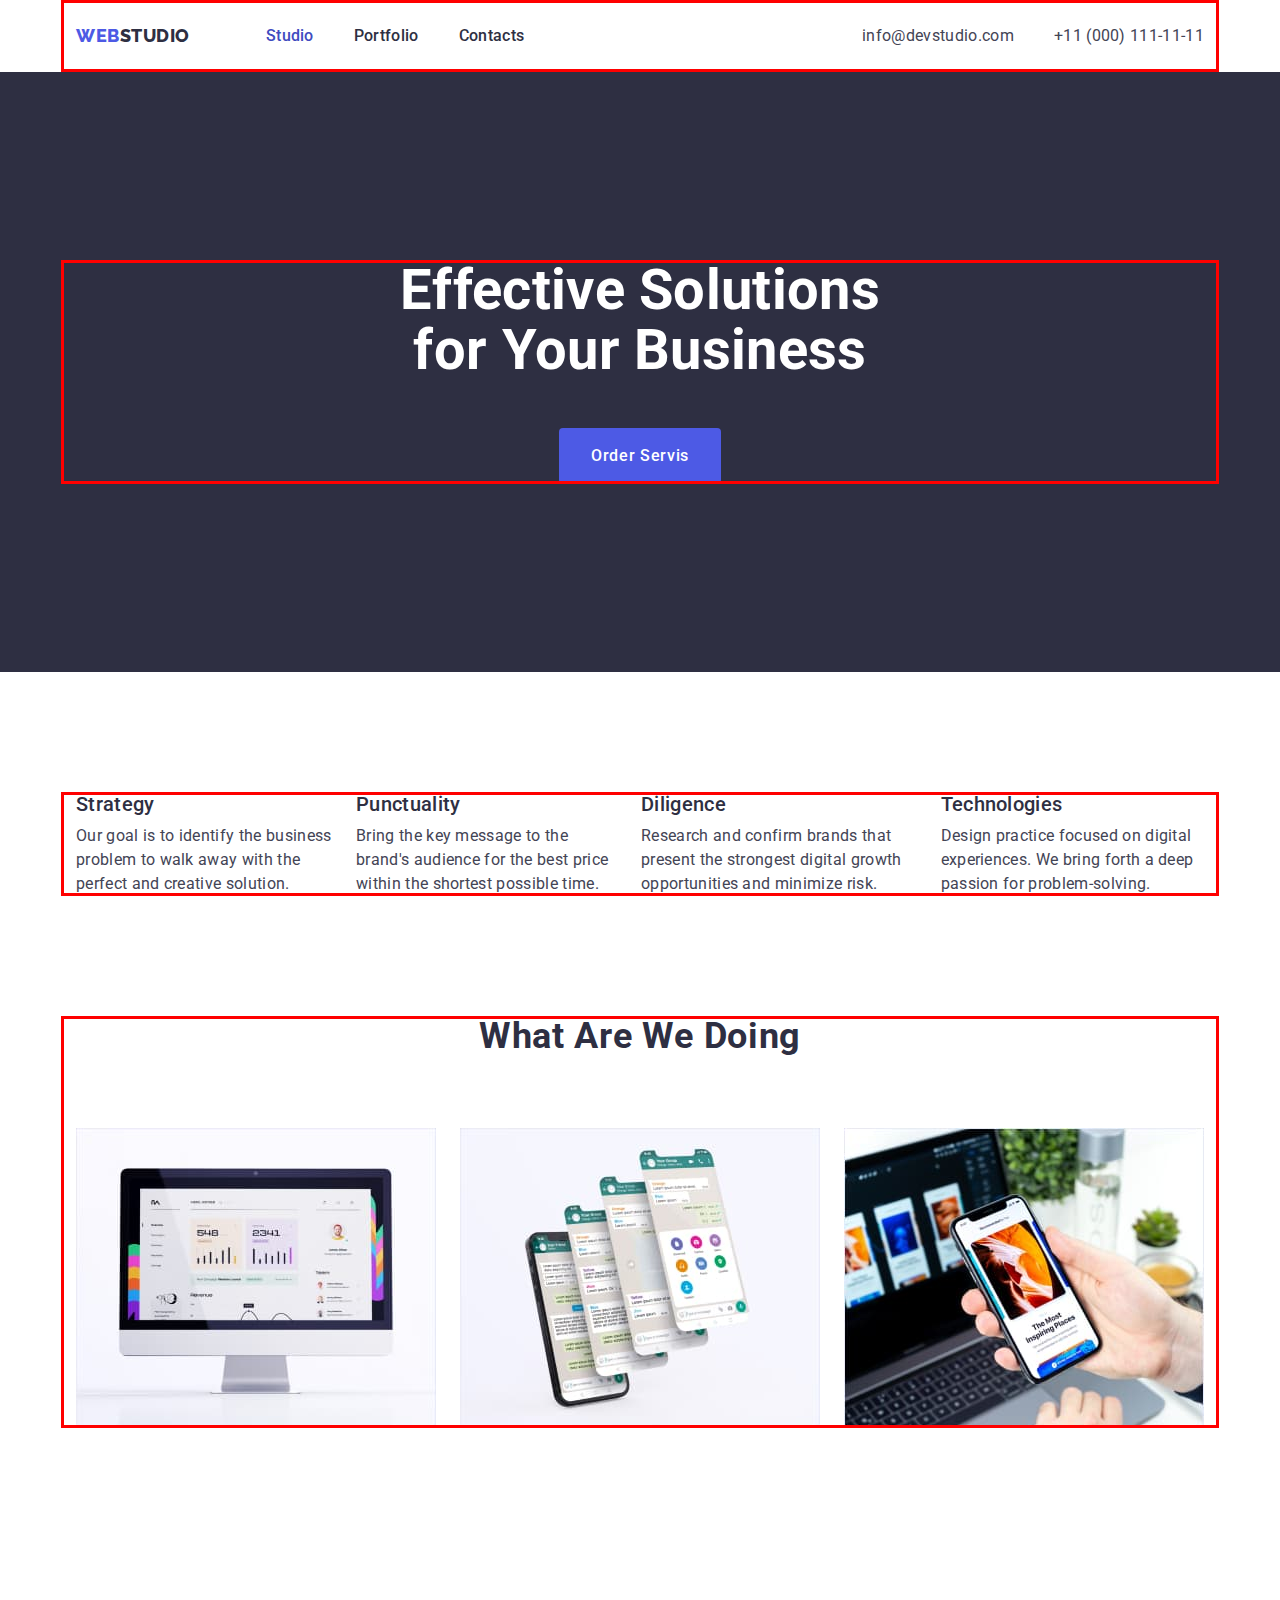
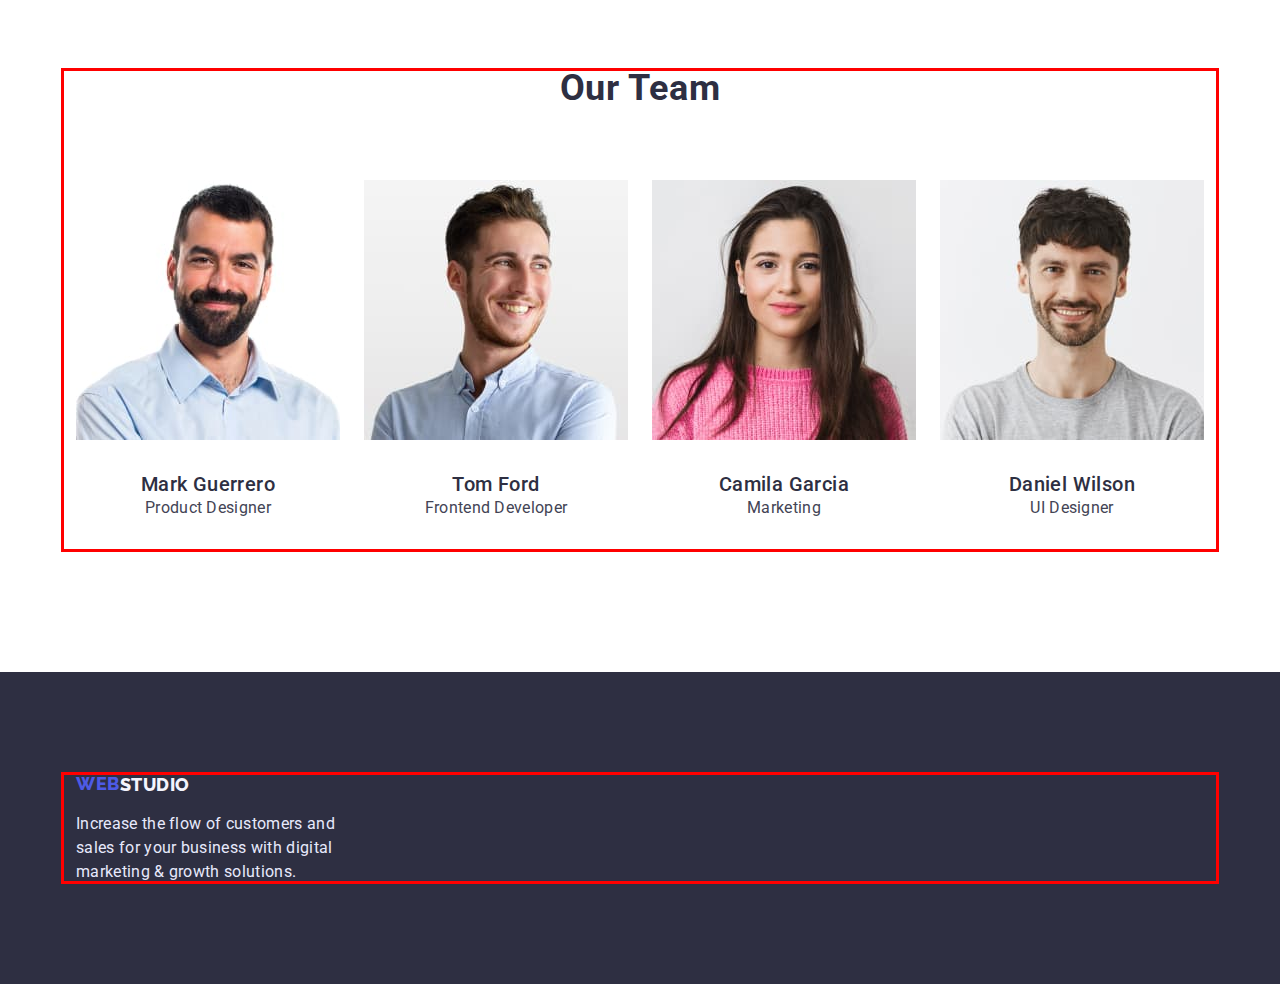
==== commit e4bde051: "modul3" ====
--- a/index.html
+++ b/index.html
@@ -12,138 +12,170 @@
       href="https://fonts.googleapis.com/css2?family=Raleway:wght@800&family=Roboto:wght@400;500;700;900&display=swap"
       rel="stylesheet"
     />
-
+    <link
+      rel="stylesheet"
+      href="https://cdn.jsdelivr.net/npm/modern-normalize@1.1.0/modern-normalize.min.css"
+    />
     <link rel="stylesheet" href="./css/styles.css" />
   </head>
 
   <body>
     <!-- Header section -->
     <header class="header">
-      <nav class="header-nav">
-        <a class="header-logo link" href=""> WEB<span class="header-logo-dark">STUDIO</span> </a>
-        <ul class="header-menu list">
-          <li class="header-menu-item">
-            <a class="header-menu-link link curent" href="./index.html">Studio</a>
-          </li>
-          <li class="header-menu-item">
-            <a class="header-menu-link link" href="./portfolio.html">Portfolio</a>
-          </li>
-          <li class="header-menu-item">
-            <a class="header-menu-link link" href="">Contacts</a>
-          </li>
-        </ul>
-      </nav>
-      <address class="header-contacts">
-        <ul class="header-contacts-list list">
-          <li class="header-contacts-item">
-            <a class="header-contacts-link link" href="mailto:info@devstudio.com"
-              >info@devstudio.com</a
-            >
-          </li>
-          <li>
-            <a class="header-contacts-link link" href="tel:+110001111111">+11 (000) 111-11-11</a>
-          </li>
-        </ul>
-      </address>
+      <div class="container header-container">
+        <nav class="header-nav">
+          <a class="header-logo link" href=""> WEB<span class="header-logo-dark">STUDIO</span> </a>
+          <ul class="header-menu list">
+            <li class="header-menu-item">
+              <a class="header-menu-link link curent" href="./index.html">Studio</a>
+            </li>
+            <li class="header-menu-item">
+              <a class="header-menu-link link" href="./portfolio.html">Portfolio</a>
+            </li>
+            <li class="header-menu-item">
+              <a class="header-menu-link link" href="">Contacts</a>
+            </li>
+          </ul>
+        </nav>
+        <address class="header-contacts">
+          <ul class="header-contacts-list list">
+            <li class="header-contacts-item">
+              <a class="header-contacts-link link" href="mailto:info@devstudio.com"
+                >info@devstudio.com</a
+              >
+            </li>
+            <li>
+              <a class="header-contacts-link link" href="tel:+110001111111">+11 (000) 111-11-11</a>
+            </li>
+          </ul>
+        </address>
+      </div>
     </header>
+
     <main>
       <!-- Hero section -->
       <section class="hero">
-        <h1 class="hero-title">Effective Solutions for Your Business</h1>
-        <button class="hero-btn" type="button">Order Servis</button>
+        <div class="container">
+          <h1 class="hero-title">Effective Solutions for Your Business</h1>
+          <button class="hero-btn" type="button">Order Servis</button>
+        </div>
       </section>
 
       <!-- Features section -->
       <section class="features section">
-        <h2 class="features-title" hidden>Features</h2>
-        <ul class="features-list list">
-          <li class="features-item">
-            <h3 class="features-subtitle">Strategy</h3>
-            <p class="features-text">
-              Our goal is to identify the business problem to walk away with the perfect and
-              creative solution.
-            </p>
-          </li>
-          <li class="features-item">
-            <h3 class="features-subtitle">Punctuality</h3>
-            <p class="features-text">
-              Bring the key message to the brand's audience for the best price within the shortest
-              possible time.
-            </p>
-          </li>
-          <li class="features-item">
-            <h3 class="features-subtitle">Diligence</h3>
-            <p class="features-text">
-              Research and confirm brands that present the strongest digital growth opportunities
-              and minimize risk.
-            </p>
-          </li>
-          <li class="features-item">
-            <h3 class="features-subtitle">Technologies</h3>
-            <p class="features-text">
-              Design practice focused on digital experiences. We bring forth a deep passion for
-              problem-solving.
-            </p>
-          </li>
-        </ul>
+        <div class="container">
+          <h2 class="features-title" hidden>Features</h2>
+          <ul class="features-list list">
+            <li class="features-item">
+              <div class="features-item-wrapper">
+                <h3 class="features-subtitle">Strategy</h3>
+                <p class="features-text">
+                  Our goal is to identify the business problem to walk away with the perfect and
+                  creative solution.
+                </p>
+              </div>
+            </li>
+            <li class="features-item">
+              <div class="features-item-wrapper">
+                <h3 class="features-subtitle">Punctuality</h3>
+                <p class="features-text">
+                  Bring the key message to the brand's audience for the best price within the
+                  shortest possible time.
+                </p>
+              </div>
+            </li>
+            <li class="features-item">
+              <div class="features-item-wrapper">
+                <h3 class="features-subtitle">Diligence</h3>
+                <p class="features-text">
+                  Research and confirm brands that present the strongest digital growth
+                  opportunities and minimize risk.
+                </p>
+              </div>
+            </li>
+            <li class="features-item">
+              <div class="features-item-wrapper">
+                <h3 class="features-subtitle">Technologies</h3>
+                <p class="features-text">
+                  Design practice focused on digital experiences. We bring forth a deep passion for
+                  problem-solving.
+                </p>
+              </div>
+            </li>
+          </ul>
+        </div>
       </section>
 
       <!--Benefits section  -->
       <section class="benefits section">
-        <h2 class="benefits-title">What Are We Doing</h2>
-        <ul class="benefits-list list">
-          <li class="benefits-item">
-            <img class="benefits-pic" src="./images/rectangle-1.jpg" alt="monitor" width="360" />
-          </li>
-          <li class="benefits-item">
-            <img class="benefits-pic" src="./images/rectangle-2.jpg" alt="telefon" width="360" />
-          </li>
-          <li class="benefits-item">
-            <img
-              class="benefits-pic"
-              src="./images/rectangle-3.jpg"
-              alt="nooteboke+tel"
-              width="360"
-            />
-          </li>
-        </ul>
+        <div class="container">
+          <h2 class="benefits-title">What Are We Doing</h2>
+          <ul class="benefits-list list">
+            <li class="benefits-item">
+              <img class="benefits-pic" src="./images/rectangle-1.jpg" alt="monitor" width="360" />
+            </li>
+            <li class="benefits-item">
+              <img class="benefits-pic" src="./images/rectangle-2.jpg" alt="telefon" width="360" />
+            </li>
+            <li class="benefits-item">
+              <img
+                class="benefits-pic"
+                src="./images/rectangle-3.jpg"
+                alt="nooteboke+tel"
+                width="360"
+              />
+            </li>
+          </ul>
+        </div>
       </section>
 
       <!-- Team section -->
       <section class="team section">
-        <h2 class="team-title">Our Team</h2>
-        <ul class="team-list list">
-          <li class="team-card">
-            <img class="team-avatar" src="./images/marc.img.jpg" alt="marc" width="264" />
-            <h3 class="team-name">Mark Guerrero</h3>
-            <p class="team-position">Product Designer</p>
-          </li>
-          <li class="team-card">
-            <img class="team-avatar" src="./images/tom.img.jpg" alt="tom" width="264" />
-            <h3 class="team-name">Tom Ford</h3>
-            <p class="team-position">Frontend Developer</p>
-          </li>
-          <li class="team-card">
-            <img class="team-avatar" src="./images/camila.img.jpg" alt="camila" width="264" />
-            <h3 class="team-name">Camila Garcia</h3>
-            <p class="team-position">Marketing</p>
-          </li>
-          <li class="team-card">
-            <img class="team-avatar" src="./images/daniel.img.jpg" alt="daniel" width="264" />
-            <h3 class="team-name">Daniel Wilson</h3>
-            <p class="team-position">UI Designer</p>
-          </li>
-        </ul>
+        <div class="container">
+          <h2 class="team-title">Our Team</h2>
+          <ul class="team-list list">
+            <li class="team-card">
+              <img class="team-avatar" src="./images/marc.img.jpg" alt="marc" width="264" />
+              <div class="team-list-wrapper">
+                <h3 class="team-name">Mark Guerrero</h3>
+                <p class="team-position">Product Designer</p>
+              </div>
+            </li>
+            <li class="team-card">
+              <img class="team-avatar" src="./images/tom.img.jpg" alt="tom" width="264" />
+              <div class="team-list-wrapper">
+                <h3 class="team-name">Tom Ford</h3>
+                <p class="team-position">Frontend Developer</p>
+              </div>
+            </li>
+            <li class="team-card">
+              <img class="team-avatar" src="./images/camila.img.jpg" alt="camila" width="264" />
+              <div class="team-list-wrapper">
+                <h3 class="team-name">Camila Garcia</h3>
+                <p class="team-position">Marketing</p>
+              </div>
+            </li>
+            <li class="team-card">
+              <img class="team-avatar" src="./images/daniel.img.jpg" alt="daniel" width="264" />
+              <div class="team-list-wrapper">
+                <h3 class="team-name">Daniel Wilson</h3>
+                <p class="team-position">UI Designer</p>
+              </div>
+            </li>
+          </ul>
+        </div>
       </section>
     </main>
 
     <!-- Footer section -->
     <footer class="footer">
-      <a class="footer-logo link" href="">WEB<span class="footer-logo-light">STUDIO</span></a>
-      <p class="footer-desc">
-        Increase the flow of customers and sales for your business with digital marketing & growth
-        solutions.
-      </p>
+      <div class="container">
+        <a class="footer-logo link" href="">WEB<span class="footer-logo-light">STUDIO</span></a>
+        <p class="footer-desc">
+          Increase the flow of customers and sales for your business with digital marketing & growth
+          solutions.
+        </p>
+      </div>
     </footer>
   </body>
 </html>
--- a/css/styles.css
+++ b/css/styles.css
@@ -33,11 +33,52 @@
 }
 .list {
   list-style: none;
-}
+  margin: 0;
+  padding: 0;
+}
+
+h1,
+h2,
+h3,
+h4,
+h5,
+h6,
+p {
+  margin: 0;
+}
+
+img {
+  display: block;
+}
+
+.section {
+  padding-top: 120px;
+  padding-bottom: 120px;
+}
+
+.container {
+  width: 1158px;
+  margin-left: auto;
+  margin-right: auto;
+  padding-left: 15px;
+  padding-right: 15px;
+
+  outline: 3px solid red;
+  outline-offset: -3px;
+}
+
 /* Header styles */
 .header {
 }
+.header-container {
+  display: flex;
+  align-items: center;
+}
+
 .header-nav {
+  display: flex;
+  margin-right: auto;
+  align-items: center;
 }
 .header-logo {
   font-family: var(--secondary-font);
@@ -47,32 +88,54 @@
   letter-spacing: 0.03em;
   text-transform: uppercase;
   color: var(--iris);
+  margin-right: 76px;
 }
 .header-logo-dark {
   color: var(--navy-blue);
 }
 .header-menu {
+  display: flex;
+  gap: 40px;
 }
 .header-menu-item {
 }
-.header-menu-link:hover .header-menu-link {
-  font-weight: 500;
-  color: var(--navy-blue);
+.header-menu-link {
+  font-weight: 500;
+  color: var(--navy-blue);
+  padding-top: 24px;
+  padding-bottom: 24px;
+  display: block;
+}
+.header-menu-link:hover,
+.header-menu-link:focus {
+  color: var(--ocean);
+}
+.curent {
+  color: var(--ocean);
 }
 .header-contacts {
   font-style: normal;
 }
+
 .header-contacts-list {
+  display: flex;
+  gap: 40px;
 }
 .header-contacts-item {
 }
 .header-contacts-link {
   color: var(--slate);
+}
+.header-contacts-link:hover,
+.header-contacts-link:focus {
+  color: var(--ocean);
 }
 
 /* Hero styles */
 .hero {
   background-color: var(--navy-blue);
+  padding-top: 188px;
+  padding-bottom: 188px;
 }
 .hero-title {
   font-weight: 700;
@@ -80,6 +143,10 @@
   line-height: calc(60 / 56);
   text-align: center;
   color: var(--light);
+  width: 494px;
+  margin-left: auto;
+  margin-right: auto;
+  margin-bottom: 48px;
 }
 .hero-btn {
   background-color: var(--iris);
@@ -90,41 +157,39 @@
   line-height: calc(24 / 16);
   letter-spacing: 0.04em;
   cursor: pointer;
+  display: block;
+  margin-left: auto;
+  margin-right: auto;
+  padding: 16px 32px;
+  border: none;
+  border-radius: 4px;
 }
 .hero-btn:hover,
 .hero-btn:focus {
   background-color: var(--ocean);
 }
-.header-menu-link {
-  color: var(--navy-blue);
-}
-.header-menu-link:hover,
-.header-menu-link:focus {
-  color: var(--ocean);
-}
-.header-contacts-link:hover,
-.header-contacts-link:focus {
-  color: var(--ocean);
-}
-.curent {
-  color: var(--ocean);
-}
 
 /* Features styles */
 .features {
+  padding-bottom: 0;
 }
 
 .features-title {
 }
 .features-list {
+  display: flex;
+  gap: 24px;
 }
 .features-item {
+}
+.features-item-wrapper {
 }
 .features-subtitle {
   font-weight: 500;
   font-size: 20px;
   line-height: calc(24 / 20);
   color: var(--navy-blue);
+  padding-bottom: 8px;
 }
 .features-text {
 }
@@ -132,8 +197,7 @@
 
 .benefits {
 }
-.section {
-}
+
 .benefits-title {
   font-weight: 700;
   font-size: 36px;
@@ -141,10 +205,13 @@
   text-align: center;
   letter-spacing: 0.02em;
   text-transform: capitalize;
-
+  padding-bottom: 72px;
   color: var(--navy-blue);
 }
 .benefits-list {
+  display: flex;
+  align-items: center;
+  gap: 24px;
 }
 .benefits-item {
 }
@@ -164,12 +231,19 @@
   letter-spacing: 0.02em;
   text-transform: capitalize;
   color: var(--navy-blue);
+  margin-bottom: 72px;
 }
 .team-list {
+  display: flex;
+  align-items: center;
+  gap: 24px;
 }
 .team-card {
 }
 .team-avatar {
+}
+.team-list-wrapper {
+  padding: 32px;
 }
 .team-name {
   font-weight: 500;
@@ -181,7 +255,6 @@
 }
 .team-position {
   font-family: 'Roboto';
-  font-style: normal;
   font-size: 16px;
   line-height: calc(24 / 16);
   text-align: center;
@@ -191,18 +264,33 @@
 
 /* Portfolio */
 .portfolio {
+  padding-top: 96px;
+  padding-bottom: 120px;
 }
 .portfolio-title {
 }
 .portfolio-filter {
+  display: flex;
+  align-items: center;
+  gap: 24px;
+  justify-content: center;
+  margin-bottom: 72px;
 }
 .portfolio-filter-item {
 }
 .portfolio-filter-btn {
   font-family: inherit;
+  color: var(--iris);
+  background-color: var(--cloud);
   cursor: pointer;
-  color: var(--iris);
-  background-color: var(--cloud--);
+  font-weight: 500;
+  font-size: 16px;
+  line-height: calc(24 / 16);
+  text-align: center;
+  letter-spacing: 0.04em;
+  padding: 12px 24px;
+  border: none;
+  border-radius: 4px;
 }
 .portfolio-filter-btn:hover,
 .portfolio-filter-btn:focus {
@@ -211,10 +299,19 @@
 }
 
 .portfolio-projects {
+  display: flex;
+  flex-wrap: wrap;
+  row-gap: 48px;
+  column-gap: 24px;
 }
 .portfolio-projects-card {
 }
 .porfolio-projects-img {
+}
+.portfolio-projects-wrapper {
+  padding: 32px 16px;
+  border: 1px solid #e7e9fc;
+  border-top: none;
 }
 .portfolio-projects-subtitle {
   font-weight: 500;
@@ -232,10 +329,11 @@
 /* Footer */
 .footer {
   background-color: var(--navy-blue);
+  padding-top: 100px;
+  padding-bottom: 100px;
 }
 .footer-logo {
   font-family: 'Raleway';
-  font-style: normal;
   font-weight: 800;
   font-size: 18px;
   line-height: calc(24 / 18);
@@ -244,22 +342,20 @@
   letter-spacing: 0.03em;
   text-transform: uppercase;
   color: var(--iris);
-}
-
-.footer-desc {
-  font-weight: 400;
-  font-size: 16px;
-  line-height: calc(24 / 16);
-
-  letter-spacing: 0.02em;
-  color: var(--cornflower);
+  margin-bottom: 16px;
 }
 .footer-logo-light {
   font-weight: 800;
   font-size: 18px;
-  line-height: 21px;
-  align-items: center;
+  line-height: calc(21 / 18);
   letter-spacing: 0.03em;
-  text-transform: none;
   color: var(--cloud);
 }
+.footer-desc {
+  font-size: 16px;
+  line-height: calc(24 / 16);
+
+  letter-spacing: 0.02em;
+  color: var(--cornflower);
+  width: 264px;
+}
